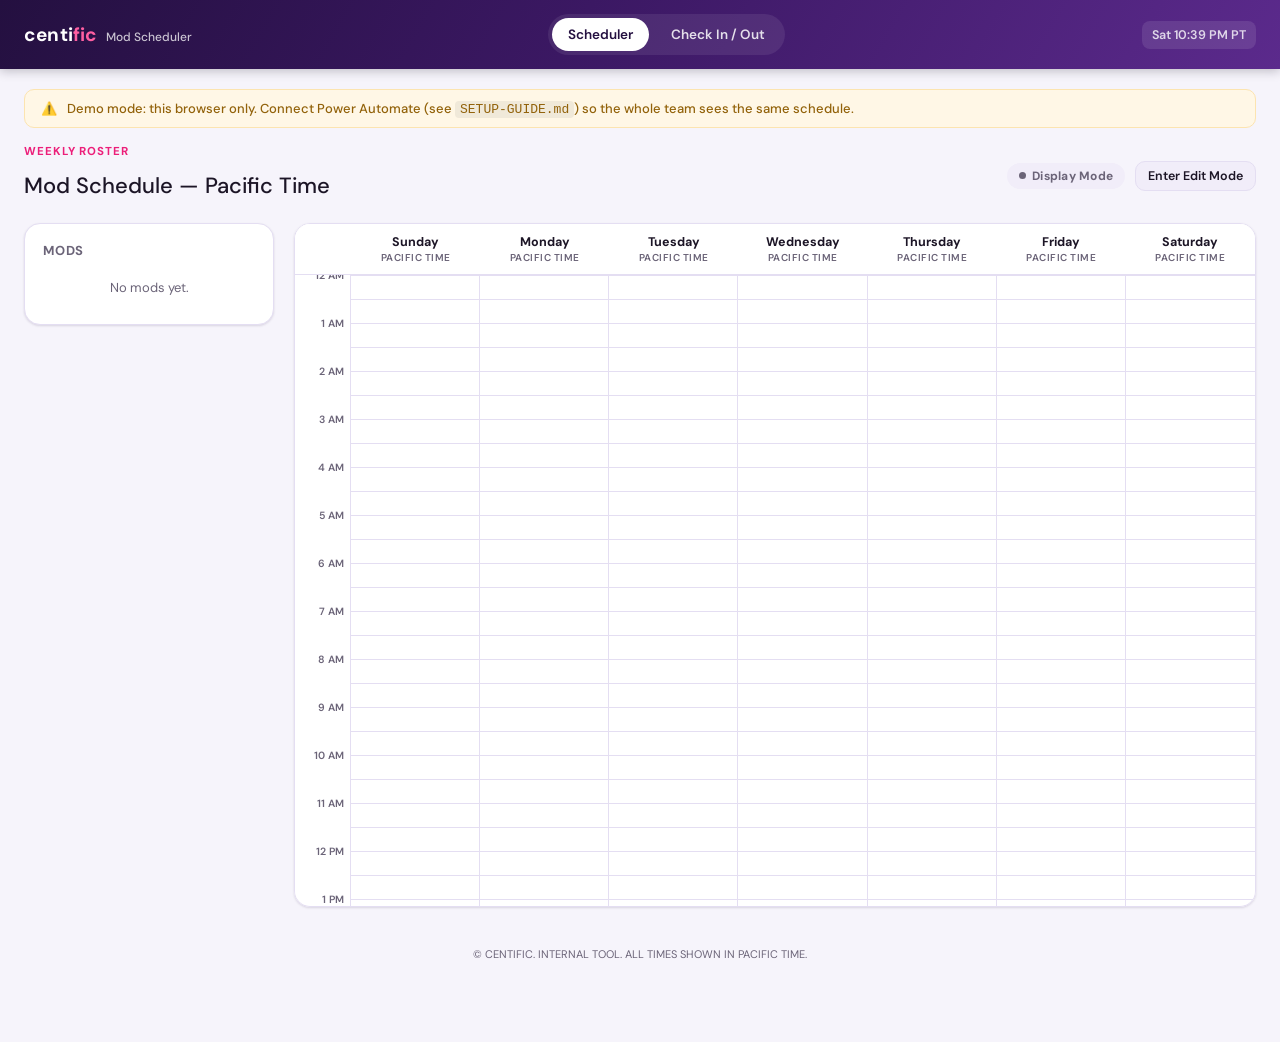
==== index.html @ c834aa3d "Add files via upload" ====
<!doctype html>
<html lang="en">
<head>
<meta charset="UTF-8" />
<meta name="viewport" content="width=device-width, initial-scale=1.0" />
<title>Mod Scheduler — Centific</title>
<link rel="stylesheet" href="style.css" />
</head>
<body>

<header class="app-header">
  <div class="brand">
    <span class="brand-word">centi<span class="accent">fic</span></span>
    <span class="brand-sub">Mod Scheduler</span>
  </div>
  <nav class="app-nav">
    <a href="index.html" class="active">Scheduler</a>
    <a href="checkin.html">Check In / Out</a>
  </nav>
  <div class="header-right">
    <span id="ptClock" class="pt-clock">--:--</span>
  </div>
</header>

<div class="page-body">

  <div id="demoBanner" class="banner banner-demo" style="display:none;">
    ⚠️ <span>Demo mode: this browser only. Connect Power Automate (see <code>SETUP-GUIDE.md</code>) so the whole team sees the same schedule.</span>
  </div>

  <div class="mode-toggle-row">
    <h1 class="section-title">
      <span class="eyebrow">Weekly Roster</span>
      <span class="headline">Mod Schedule — Pacific Time</span>
    </h1>
    <div style="display:flex; align-items:center; gap:10px;">
      <span id="modePill" class="mode-pill display"><span class="dot"></span>Display Mode</span>
      <button id="toggleModeBtn" class="btn btn-secondary btn-sm">Enter Edit Mode</button>
    </div>
  </div>

  <div class="scheduler-layout">

    <!-- Sidebar -->
    <div class="card card-pad" id="sidebar">
      <h2 class="sidebar-title">Mods</h2>

      <div id="addModRow" style="display:none; margin-bottom:14px;">
        <div class="mod-add-row" style="margin-bottom:6px;">
          <input type="text" id="newModInput" placeholder="Mod name…" />
        </div>
        <div class="mod-add-row">
          <input type="email" id="newModEmailInput" placeholder="Email…" />
          <button id="addModBtn" class="btn btn-primary btn-sm">Add</button>
        </div>
        <p id="addModError" class="banner banner-error" style="display:none; margin-top:8px; margin-bottom:0;"></p>
      </div>

      <ul id="modList" class="mod-list"></ul>

      <p class="help-note" id="sidebarHelp">
        Drag a mod's name onto the calendar and drag down to set the shift length.
        Click an existing shift to fine‑tune its start/end time.
      </p>
    </div>

    <!-- Calendar -->
    <div class="calendar-scroll-wrap">
      <div id="calendarGrid" class="calendar-grid"></div>
    </div>

  </div>

  <p class="footer-note">© CENTIFIC. INTERNAL TOOL. ALL TIMES SHOWN IN PACIFIC TIME.</p>
</div>

<!-- Password prompt -->
<div id="passwordScrim" class="overlay-scrim" style="display:none;">
  <div class="popover">
    <h3>Enter Edit Mode</h3>
    <div class="field">
      <label class="field-label">Edit password</label>
      <input type="password" id="editPasswordInput" placeholder="••••••••" />
    </div>
    <p id="passwordError" class="banner banner-error" style="display:none;">Incorrect password.</p>
    <div class="popover-actions">
      <button class="btn btn-ghost" id="cancelPasswordBtn">Cancel</button>
      <button class="btn btn-primary" id="submitPasswordBtn">Unlock</button>
    </div>
  </div>
</div>

<!-- Shift edit popover -->
<div id="shiftScrim" class="overlay-scrim" style="display:none;">
  <div class="popover">
    <h3 id="shiftPopoverTitle">Edit Shift</h3>
    <div class="field">
      <label class="field-label">Mod</label>
      <input type="text" id="shiftModName" disabled />
    </div>
    <div class="field">
      <label class="field-label">Day</label>
      <select id="shiftDay"></select>
    </div>
    <div class="popover-row">
      <div class="field">
        <label class="field-label">Start (PT)</label>
        <input type="time" id="shiftStart" step="900" />
      </div>
      <div class="field">
        <label class="field-label">End (PT)</label>
        <input type="time" id="shiftEnd" step="900" />
      </div>
    </div>
    <p id="shiftError" class="banner banner-error" style="display:none;"></p>
    <div class="popover-actions">
      <button class="btn btn-danger" id="deleteShiftBtn">Delete</button>
      <div class="right-group">
        <button class="btn btn-ghost" id="cancelShiftBtn">Cancel</button>
        <button class="btn btn-primary" id="saveShiftBtn">Save</button>
      </div>
    </div>
  </div>
</div>

<script src="config.js"></script>
<script src="data.js"></script>
<script src="scheduler.js"></script>
</body>
</html>
---- style.css ----
/* ============================================================
   Centific Mod Scheduler — shared theme
   ============================================================ */

@import url('https://fonts.googleapis.com/css2?family=DM+Sans:ital,opsz,wght@0,9..40,400;0,9..40,500;0,9..40,600;0,9..40,700;1,9..40,400&display=swap');

:root {
  /* Centific brand tokens */
  --c-violet: #5B2A8C;
  --c-violet-dark: #3B1863;
  --c-violet-darker: #241040;
  --c-pink: #EC1E79;
  --c-pink-light: #FF5FA2;
  --c-ink: #14101F;
  --c-white: #FFFFFF;

  --g-header: linear-gradient(120deg, var(--c-violet-darker) 0%, var(--c-violet-dark) 45%, var(--c-violet) 100%);
  --g-stat-card: linear-gradient(135deg, var(--c-violet) 0%, var(--c-pink) 100%);

  /* status */
  --status-green: #22c55e;
  --status-amber: #f59e0b;
  --status-red: #ef4444;

  /* light surface tokens */
  --bg-page: #F6F4FB;
  --bg-card: #FFFFFF;
  --bg-subtle: #F1EDF9;
  --border-soft: #E4DEF2;
  --text-primary: #1C1526;
  --text-secondary: #6B6478;
  --text-onbrand: #FFFFFF;

  --radius-md: 10px;
  --radius-lg: 16px;
  --shadow-card: 0 1px 3px rgba(36, 16, 64, 0.08), 0 1px 2px rgba(36, 16, 64, 0.06);
  --shadow-pop: 0 12px 32px rgba(36, 16, 64, 0.22);
}

:root:not([data-theme="light"]) {
  @media (prefers-color-scheme: dark) {
    --bg-page: #15111F;
    --bg-card: #1E1830;
    --bg-subtle: #241C38;
    --border-soft: #362A50;
    --text-primary: #F3F0FA;
    --text-secondary: #B3A9C7;
  }
}

:root[data-theme="dark"] {
  --bg-page: #15111F;
  --bg-card: #1E1830;
  --bg-subtle: #241C38;
  --border-soft: #362A50;
  --text-primary: #F3F0FA;
  --text-secondary: #B3A9C7;
}

* { box-sizing: border-box; }

html, body {
  margin: 0;
  padding: 0;
  background: var(--bg-page);
  color: var(--text-primary);
  font-family: 'DM Sans', -apple-system, BlinkMacSystemFont, 'Segoe UI', sans-serif;
}

a { color: inherit; }

/* ---------- Top nav ---------- */
.app-header {
  background: var(--g-header);
  color: var(--text-onbrand);
  padding: 14px 24px;
  display: flex;
  align-items: center;
  justify-content: space-between;
  flex-wrap: wrap;
  gap: 12px;
  box-shadow: 0 2px 10px rgba(20, 16, 31, 0.25);
}

.brand {
  display: flex;
  align-items: baseline;
  gap: 8px;
}

.brand-word {
  font-weight: 700;
  font-size: 19px;
  letter-spacing: 0.2px;
}

.brand-word .accent { color: var(--c-pink-light); }

.brand-sub {
  font-size: 12px;
  color: rgba(255,255,255,0.75);
  font-weight: 500;
}

.app-nav {
  display: flex;
  align-items: center;
  gap: 6px;
  background: rgba(255,255,255,0.08);
  padding: 4px;
  border-radius: 999px;
}

.app-nav a {
  text-decoration: none;
  color: rgba(255,255,255,0.85);
  font-size: 13.5px;
  font-weight: 600;
  padding: 8px 16px;
  border-radius: 999px;
  transition: background .15s ease, color .15s ease;
}

.app-nav a:hover { background: rgba(255,255,255,0.12); }

.app-nav a.active {
  background: var(--c-white);
  color: var(--c-violet-darker);
}

.header-right {
  display: flex;
  align-items: center;
  gap: 12px;
  font-size: 12.5px;
  color: rgba(255,255,255,0.8);
}

.pt-clock {
  font-variant-numeric: tabular-nums;
  background: rgba(255,255,255,0.1);
  padding: 6px 10px;
  border-radius: 8px;
  font-weight: 600;
}

/* ---------- Layout ---------- */
.page-body {
  max-width: 1400px;
  margin: 0 auto;
  padding: 20px 24px 60px;
}

.section-title {
  margin: 0 0 4px;
}

.section-title .eyebrow {
  display: block;
  font-size: 11.5px;
  font-weight: 700;
  letter-spacing: 0.08em;
  text-transform: uppercase;
  color: var(--c-pink);
  margin-bottom: 2px;
}

.section-title .headline {
  font-size: 22px;
  font-weight: 500;
  color: var(--text-primary);
}

/* ---------- Buttons ---------- */
.btn {
  display: inline-flex;
  align-items: center;
  gap: 6px;
  border: none;
  border-radius: var(--radius-md);
  padding: 9px 16px;
  font-family: inherit;
  font-size: 13.5px;
  font-weight: 600;
  cursor: pointer;
  transition: transform .08s ease, box-shadow .15s ease, opacity .15s ease;
}
.btn:active { transform: translateY(1px); }

.btn-primary {
  background: var(--g-stat-card);
  color: #fff;
  box-shadow: 0 4px 14px rgba(236, 30, 121, 0.28);
}
.btn-primary:hover { opacity: 0.94; }

.btn-secondary {
  background: var(--bg-subtle);
  color: var(--text-primary);
  border: 1px solid var(--border-soft);
}
.btn-secondary:hover { background: var(--border-soft); }

.btn-danger {
  background: #fff0f0;
  color: var(--status-red);
  border: 1px solid #ffd6d6;
}
.btn-danger:hover { background: #ffe4e4; }

.btn-ghost {
  background: transparent;
  color: var(--text-secondary);
}
.btn-ghost:hover { color: var(--text-primary); }

.btn:disabled { opacity: 0.5; cursor: not-allowed; }

.btn-sm { padding: 6px 12px; font-size: 12.5px; }
.btn-block { width: 100%; justify-content: center; }

/* ---------- Cards ---------- */
.card {
  background: var(--bg-card);
  border: 1px solid var(--border-soft);
  border-radius: var(--radius-lg);
  box-shadow: var(--shadow-card);
}

.card-pad { padding: 18px; }

/* ---------- Banners ---------- */
.banner {
  display: flex;
  align-items: center;
  gap: 10px;
  padding: 10px 16px;
  border-radius: var(--radius-md);
  font-size: 13px;
  font-weight: 500;
  margin-bottom: 16px;
}
.banner-demo {
  background: #FFF7E6;
  color: #92620A;
  border: 1px solid #FCE4B0;
}
.banner-error {
  background: #FFF0F0;
  color: #A3232D;
  border: 1px solid #FFD6D6;
}
.banner-success {
  background: #EAFBF0;
  color: #1B7A43;
  border: 1px solid #C9F1D8;
}
.banner code {
  background: rgba(0,0,0,0.06);
  padding: 1px 5px;
  border-radius: 4px;
}

/* ---------- Inputs ---------- */
input[type="text"], input[type="email"], input[type="time"], input[type="password"], select {
  font-family: inherit;
  font-size: 13.5px;
  padding: 9px 11px;
  border-radius: 8px;
  border: 1px solid var(--border-soft);
  background: var(--bg-card);
  color: var(--text-primary);
  width: 100%;
}
input:focus, select:focus {
  outline: none;
  border-color: var(--c-violet);
  box-shadow: 0 0 0 3px rgba(91,42,140,0.14);
}

label.field-label {
  display: block;
  font-size: 12px;
  font-weight: 600;
  color: var(--text-secondary);
  margin-bottom: 5px;
}

.field { margin-bottom: 14px; }

/* ============================================================
   Scheduler layout
   ============================================================ */

.scheduler-layout {
  display: grid;
  grid-template-columns: 250px 1fr;
  gap: 20px;
  align-items: start;
}

@media (max-width: 900px) {
  .scheduler-layout { grid-template-columns: 1fr; }
}

.mode-toggle-row {
  display: flex;
  align-items: center;
  justify-content: space-between;
  gap: 12px;
  margin-bottom: 16px;
  flex-wrap: wrap;
}

.mode-pill {
  display: inline-flex;
  align-items: center;
  gap: 6px;
  padding: 5px 12px;
  border-radius: 999px;
  font-size: 12px;
  font-weight: 700;
  letter-spacing: 0.02em;
}
.mode-pill.display { background: var(--bg-subtle); color: var(--text-secondary); }
.mode-pill.edit { background: #FDEAF3; color: var(--c-pink); }
.mode-pill .dot { width: 7px; height: 7px; border-radius: 50%; background: currentColor; }

/* Sidebar */
.sidebar-title {
  font-size: 13px;
  font-weight: 700;
  color: var(--text-secondary);
  text-transform: uppercase;
  letter-spacing: 0.06em;
  margin: 0 0 10px;
}

.mod-add-row {
  display: flex;
  gap: 6px;
  margin-bottom: 14px;
}
.mod-add-row input { flex: 1; }

.mod-list {
  list-style: none;
  margin: 0;
  padding: 0;
  display: flex;
  flex-direction: column;
  gap: 6px;
  max-height: 340px;
  overflow-y: auto;
}

.mod-chip {
  display: flex;
  align-items: center;
  justify-content: space-between;
  gap: 8px;
  padding: 9px 10px;
  border-radius: 9px;
  background: var(--bg-subtle);
  border: 1px solid transparent;
  cursor: grab;
  font-size: 13px;
  font-weight: 600;
  user-select: none;
}
.mod-chip:active { cursor: grabbing; }
.mod-chip .swatch {
  width: 10px; height: 10px; border-radius: 3px; flex: none;
}
.mod-chip .name { flex: 1; overflow: hidden; text-overflow: ellipsis; white-space: nowrap; }
.mod-chip .remove-btn {
  border: none;
  background: transparent;
  color: var(--text-secondary);
  cursor: pointer;
  font-size: 15px;
  line-height: 1;
  padding: 2px 4px;
  border-radius: 4px;
}
.mod-chip .remove-btn:hover { background: #ffe4e4; color: var(--status-red); }

.mod-chip.dragging-source { opacity: 0.4; }

.help-note {
  font-size: 12px;
  color: var(--text-secondary);
  line-height: 1.5;
  margin-top: 14px;
  padding-top: 14px;
  border-top: 1px dashed var(--border-soft);
}

/* Calendar */
.calendar-scroll-wrap {
  background: var(--bg-card);
  border: 1px solid var(--border-soft);
  border-radius: var(--radius-lg);
  box-shadow: var(--shadow-card);
  overflow: auto;
  max-height: 76vh;
  position: relative;
}

.calendar-grid {
  display: grid;
  grid-template-columns: 56px repeat(7, minmax(120px, 1fr));
  min-width: 900px;
  position: relative;
}

.cal-header-cell {
  position: sticky;
  top: 0;
  z-index: 5;
  background: var(--bg-card);
  border-bottom: 1px solid var(--border-soft);
  padding: 10px 6px;
  text-align: center;
  font-size: 12.5px;
  font-weight: 700;
  color: var(--text-primary);
}
.cal-header-cell.corner {
  background: var(--bg-card);
  z-index: 6;
}
.cal-header-cell .day-sub {
  display: block;
  font-size: 10px;
  font-weight: 600;
  color: var(--text-secondary);
  text-transform: uppercase;
  letter-spacing: 0.05em;
  margin-top: 1px;
}

.cal-time-col {
  position: relative;
  border-right: 1px solid var(--border-soft);
  background: var(--bg-card);
}
.cal-time-label {
  position: absolute;
  right: 6px;
  transform: translateY(-50%);
  font-size: 10.5px;
  color: var(--text-secondary);
  font-weight: 600;
  white-space: nowrap;
}

.cal-day-col {
  position: relative;
  border-right: 1px solid var(--border-soft);
  background-image: repeating-linear-gradient(
    to bottom,
    var(--border-soft) 0,
    var(--border-soft) 1px,
    transparent 1px,
    transparent var(--slot-height)
  );
}
.cal-day-col:last-child { border-right: none; }
.cal-day-col.hour-line-only {
  background-image: repeating-linear-gradient(
    to bottom,
    var(--border-soft) 0,
    var(--border-soft) 1px,
    transparent 1px,
    transparent calc(var(--slot-height) * 2)
  );
}
.cal-day-col.drop-target { background-color: rgba(91,42,140,0.06); }

.shift-block {
  position: absolute;
  left: 3px;
  right: 3px;
  border-radius: 8px;
  background: var(--g-stat-card);
  color: #fff;
  font-size: 11.5px;
  font-weight: 600;
  padding: 4px 7px;
  overflow: hidden;
  cursor: pointer;
  box-shadow: 0 2px 6px rgba(36,16,64,0.22);
  line-height: 1.3;
}
.shift-block .shift-name { display: block; font-weight: 700; }
.shift-block .shift-time { display: block; font-weight: 500; opacity: 0.92; font-size: 10.5px; }
.shift-block.editable { cursor: grab; }
.shift-block.editable:active { cursor: grabbing; }

.resize-handle {
  position: absolute;
  left: 0; right: 0;
  height: 7px;
  cursor: ns-resize;
}
.resize-handle.top { top: 0; }
.resize-handle.bottom { bottom: 0; }

.ghost-block {
  position: absolute;
  left: 3px;
  right: 3px;
  border-radius: 8px;
  background: rgba(91,42,140,0.28);
  border: 1.5px dashed var(--c-violet);
  pointer-events: none;
  z-index: 20;
}

.now-line {
  position: absolute;
  left: 0; right: 0;
  height: 2px;
  background: var(--c-pink);
  z-index: 8;
  pointer-events: none;
}
.now-line::before {
  content: '';
  position: absolute;
  left: -4px; top: -3px;
  width: 8px; height: 8px;
  border-radius: 50%;
  background: var(--c-pink);
}

/* Popover */
.overlay-scrim {
  position: fixed;
  inset: 0;
  background: rgba(20, 16, 31, 0.45);
  display: flex;
  align-items: center;
  justify-content: center;
  z-index: 100;
}

.popover {
  background: var(--bg-card);
  border-radius: var(--radius-lg);
  box-shadow: var(--shadow-pop);
  width: 320px;
  padding: 20px;
}

.popover h3 {
  margin: 0 0 14px;
  font-size: 15px;
  font-weight: 700;
}

.popover-row {
  display: flex;
  gap: 10px;
}
.popover-row .field { flex: 1; }

.popover-actions {
  display: flex;
  justify-content: space-between;
  gap: 8px;
  margin-top: 16px;
}
.popover-actions .right-group { display: flex; gap: 8px; }

/* ============================================================
   Check-in page
   ============================================================ */

.checkin-wrap {
  max-width: 560px;
  margin: 30px auto;
}

.status-card {
  text-align: center;
  padding: 28px;
}

.status-dot-lg {
  width: 14px; height: 14px;
  border-radius: 50%;
  display: inline-block;
  margin-right: 8px;
}
.status-dot-lg.in { background: var(--status-green); box-shadow: 0 0 0 5px rgba(34,197,94,0.15); }
.status-dot-lg.out { background: var(--text-secondary); }

.status-headline {
  font-size: 19px;
  font-weight: 700;
  margin: 6px 0 2px;
}
.status-sub {
  font-size: 13px;
  color: var(--text-secondary);
  margin-bottom: 22px;
}

.checkin-actions {
  display: flex;
  gap: 10px;
}
.checkin-actions .btn { flex: 1; padding: 13px; font-size: 14.5px; }

.log-table {
  width: 100%;
  border-collapse: collapse;
  font-size: 13px;
  margin-top: 8px;
}
.log-table th {
  text-align: left;
  font-size: 11px;
  text-transform: uppercase;
  letter-spacing: 0.05em;
  color: var(--text-secondary);
  border-bottom: 1px solid var(--border-soft);
  padding: 8px 6px;
}
.log-table td {
  padding: 9px 6px;
  border-bottom: 1px solid var(--border-soft);
}
.log-table tr:last-child td { border-bottom: none; }

.pill-action {
  font-size: 11px;
  font-weight: 700;
  padding: 3px 9px;
  border-radius: 999px;
}
.pill-action.in { background: #EAFBF0; color: var(--status-green); }
.pill-action.out { background: var(--bg-subtle); color: var(--text-secondary); }

.footer-note {
  text-align: center;
  font-size: 11px;
  color: var(--text-secondary);
  margin-top: 40px;
  padding-bottom: 10px;
}

.empty-state {
  text-align: center;
  color: var(--text-secondary);
  font-size: 13px;
  padding: 24px 10px;
}
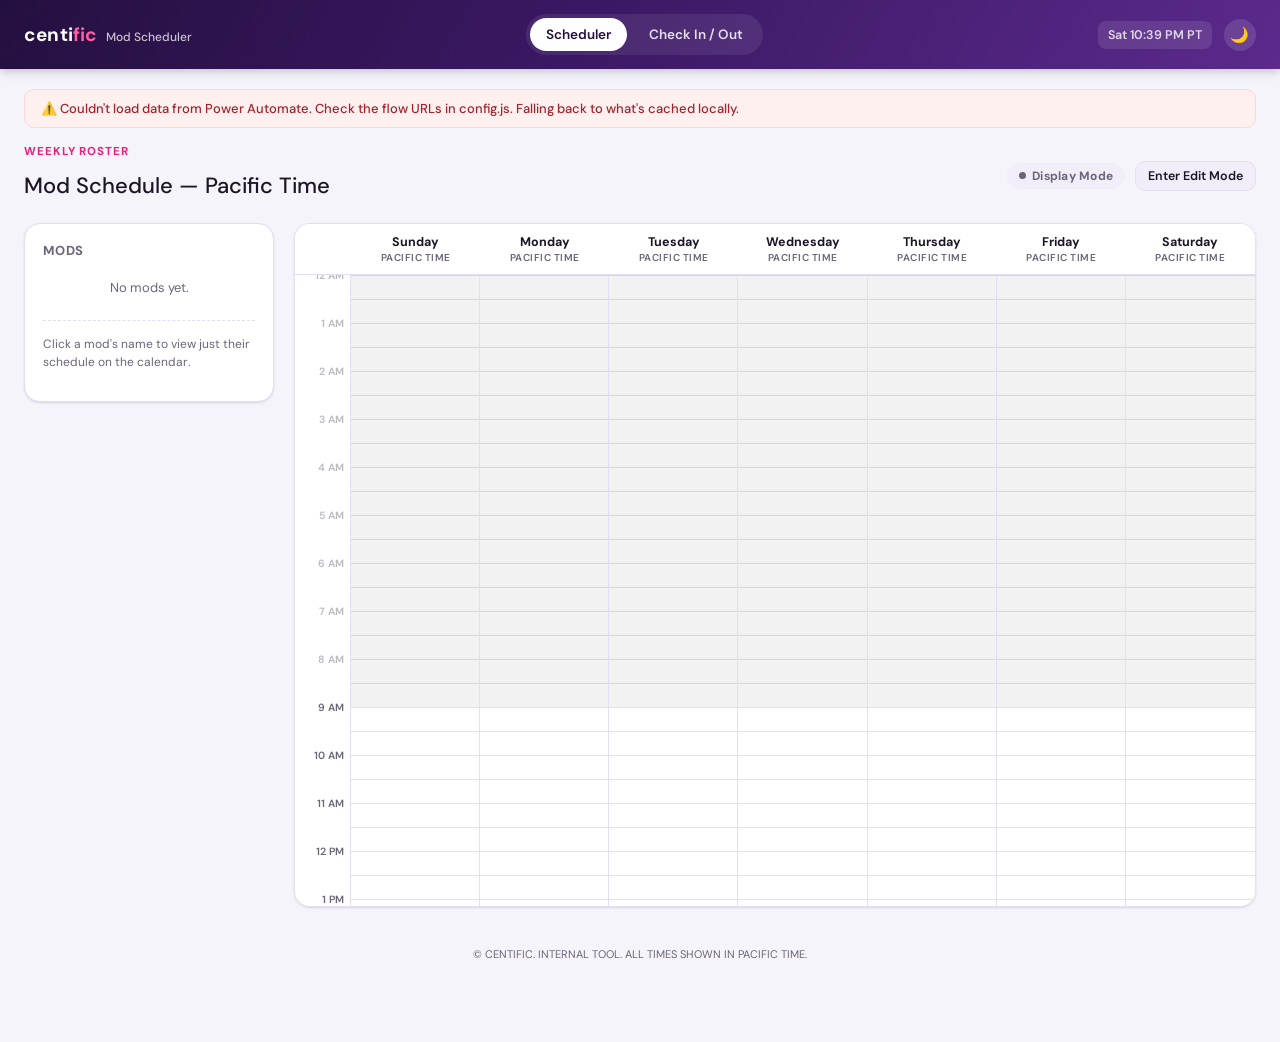
==== commit e4658def: "Add files via upload" ====
--- a/index.html
+++ b/index.html
@@ -4,6 +4,7 @@
 <meta charset="UTF-8" />
 <meta name="viewport" content="width=device-width, initial-scale=1.0" />
 <title>Mod Scheduler — Centific</title>
+<script src="theme.js"></script>
 <link rel="stylesheet" href="style.css" />
 </head>
 <body>
@@ -19,6 +20,7 @@
   </nav>
   <div class="header-right">
     <span id="ptClock" class="pt-clock">--:--</span>
+    <button id="themeToggleBtn" class="theme-toggle-btn" type="button" title="Toggle light / dark mode" aria-label="Toggle light / dark mode">🌙</button>
   </div>
 </header>
 
@@ -58,15 +60,25 @@
 
       <ul id="modList" class="mod-list"></ul>
 
-      <p class="help-note" id="sidebarHelp">
+      <p class="help-note">
+        Click a mod's name to view just their schedule on the calendar.
+      </p>
+      <p class="help-note" id="sidebarHelp" style="display:none;">
         Drag a mod's name onto the calendar and drag down to set the shift length.
-        Click an existing shift to fine‑tune its start/end time.
+        Click an existing shift to fine‑tune its start/end time. Use the pencil
+        icon to rename a mod or update their email.
       </p>
     </div>
 
     <!-- Calendar -->
-    <div class="calendar-scroll-wrap">
-      <div id="calendarGrid" class="calendar-grid"></div>
+    <div class="calendar-col">
+      <div id="focusBanner" class="focus-banner" style="display:none;">
+        <span id="focusBannerText"></span>
+        <button id="clearFocusBtn" class="btn btn-ghost btn-sm" type="button">Show everyone</button>
+      </div>
+      <div class="calendar-scroll-wrap">
+        <div id="calendarGrid" class="calendar-grid"></div>
+      </div>
     </div>
 
   </div>
@@ -123,6 +135,29 @@
   </div>
 </div>
 
+<!-- Mod edit popover (rename / update email) -->
+<div id="modEditScrim" class="overlay-scrim" style="display:none;">
+  <div class="popover">
+    <h3>Edit Mod</h3>
+    <div class="field">
+      <label class="field-label">Name</label>
+      <input type="text" id="editModNameInput" />
+    </div>
+    <div class="field">
+      <label class="field-label">Email</label>
+      <input type="email" id="editModEmailInput" />
+    </div>
+    <p id="editModError" class="banner banner-error" style="display:none;"></p>
+    <div class="popover-actions">
+      <button class="btn btn-danger" id="deleteModEditBtn">Remove Mod</button>
+      <div class="right-group">
+        <button class="btn btn-ghost" id="cancelModEditBtn">Cancel</button>
+        <button class="btn btn-primary" id="saveModEditBtn">Save</button>
+      </div>
+    </div>
+  </div>
+</div>
+
 <script src="config.js"></script>
 <script src="data.js"></script>
 <script src="scheduler.js"></script>
--- a/style.css
+++ b/style.css
@@ -35,6 +35,9 @@
   --radius-lg: 16px;
   --shadow-card: 0 1px 3px rgba(36, 16, 64, 0.08), 0 1px 2px rgba(36, 16, 64, 0.06);
   --shadow-pop: 0 12px 32px rgba(36, 16, 64, 0.22);
+
+  /* calendar closed-hours shading */
+  --closed-tint: rgba(28, 21, 38, 0.055);
 }
 
 :root:not([data-theme="light"]) {
@@ -45,6 +48,7 @@
     --border-soft: #362A50;
     --text-primary: #F3F0FA;
     --text-secondary: #B3A9C7;
+    --closed-tint: rgba(0, 0, 0, 0.22);
   }
 }
 
@@ -55,6 +59,7 @@
   --border-soft: #362A50;
   --text-primary: #F3F0FA;
   --text-secondary: #B3A9C7;
+  --closed-tint: rgba(0, 0, 0, 0.22);
 }
 
 * { box-sizing: border-box; }
@@ -143,6 +148,23 @@
   border-radius: 8px;
   font-weight: 600;
 }
+
+.theme-toggle-btn {
+  display: inline-flex;
+  align-items: center;
+  justify-content: center;
+  width: 32px;
+  height: 32px;
+  border: none;
+  border-radius: 50%;
+  background: rgba(255,255,255,0.12);
+  color: #fff;
+  font-size: 15px;
+  cursor: pointer;
+  transition: background .15s ease, transform .08s ease;
+}
+.theme-toggle-btn:hover { background: rgba(255,255,255,0.22); }
+.theme-toggle-btn:active { transform: translateY(1px); }
 
 /* ---------- Layout ---------- */
 .page-body {
@@ -363,29 +385,62 @@
   border-radius: 9px;
   background: var(--bg-subtle);
   border: 1px solid transparent;
-  cursor: grab;
+  cursor: pointer;
   font-size: 13px;
   font-weight: 600;
   user-select: none;
-}
-.mod-chip:active { cursor: grabbing; }
+  transition: background .12s ease, border-color .12s ease;
+}
+.mod-chip.editable-chip { cursor: grab; }
+.mod-chip.editable-chip:active { cursor: grabbing; }
+.mod-chip:hover { background: var(--border-soft); }
+.mod-chip.focused {
+  background: var(--bg-subtle);
+  border-color: var(--c-violet);
+  box-shadow: 0 0 0 1px var(--c-violet) inset;
+}
 .mod-chip .swatch {
   width: 10px; height: 10px; border-radius: 3px; flex: none;
 }
 .mod-chip .name { flex: 1; overflow: hidden; text-overflow: ellipsis; white-space: nowrap; }
-.mod-chip .remove-btn {
+.mod-chip .chip-actions { display: flex; align-items: center; gap: 2px; flex: none; }
+.mod-chip .icon-btn {
   border: none;
   background: transparent;
   color: var(--text-secondary);
   cursor: pointer;
-  font-size: 15px;
+  font-size: 13px;
   line-height: 1;
-  padding: 2px 4px;
+  padding: 4px 5px;
   border-radius: 4px;
 }
-.mod-chip .remove-btn:hover { background: #ffe4e4; color: var(--status-red); }
+.mod-chip .icon-btn.edit-btn:hover { background: var(--border-soft); color: var(--c-violet); }
+.mod-chip .icon-btn.remove-btn { font-size: 15px; }
+.mod-chip .icon-btn.remove-btn:hover { background: #ffe4e4; color: var(--status-red); }
 
 .mod-chip.dragging-source { opacity: 0.4; }
+
+/* ---------- Focus filter banner ---------- */
+.calendar-col { display: flex; flex-direction: column; gap: 10px; min-width: 0; }
+.focus-banner {
+  display: flex;
+  align-items: center;
+  justify-content: space-between;
+  gap: 10px;
+  background: #FDEAF3;
+  color: var(--c-violet-dark);
+  border: 1px solid #F7C7E1;
+  border-radius: var(--radius-md);
+  padding: 8px 8px 8px 14px;
+  font-size: 13px;
+  font-weight: 600;
+}
+:root:not([data-theme="light"]) {
+  @media (prefers-color-scheme: dark) {
+    .focus-banner { background: #3A2038; color: #F9C9E4; border-color: #5A2E52; }
+  }
+}
+:root[data-theme="dark"] .focus-banner { background: #3A2038; color: #F9C9E4; border-color: #5A2E52; }
 
 .help-note {
   font-size: 12px;
@@ -454,6 +509,16 @@
   font-weight: 600;
   white-space: nowrap;
 }
+.cal-time-label.closed { opacity: 0.45; }
+
+.closed-hours-overlay {
+  position: absolute;
+  left: 0;
+  right: 0;
+  background: var(--closed-tint);
+  pointer-events: none;
+  z-index: 1;
+}
 
 .cal-day-col {
   position: relative;
@@ -482,6 +547,7 @@
   position: absolute;
   left: 3px;
   right: 3px;
+  z-index: 5;
   border-radius: 8px;
   background: var(--g-stat-card);
   color: #fff;
@@ -493,10 +559,19 @@
   box-shadow: 0 2px 6px rgba(36,16,64,0.22);
   line-height: 1.3;
 }
-.shift-block .shift-name { display: block; font-weight: 700; }
-.shift-block .shift-time { display: block; font-weight: 500; opacity: 0.92; font-size: 10.5px; }
+.shift-block .shift-name { display: block; font-weight: 700; overflow: hidden; text-overflow: ellipsis; white-space: nowrap; }
+.shift-block .shift-time { display: block; font-weight: 500; opacity: 0.92; font-size: 10.5px; overflow: hidden; text-overflow: ellipsis; white-space: nowrap; }
 .shift-block.editable { cursor: grab; }
 .shift-block.editable:active { cursor: grabbing; }
+
+/* When several mods overlap the same hours, each lane gets narrower —
+   tighten padding/type so 3-4 side-by-side blocks stay legible. */
+.shift-block.lanes-3,
+.shift-block.lanes-4plus {
+  padding: 3px 5px;
+  font-size: 10.5px;
+}
+.shift-block.lanes-4plus .shift-time { display: none; }
 
 .resize-handle {
   position: absolute;
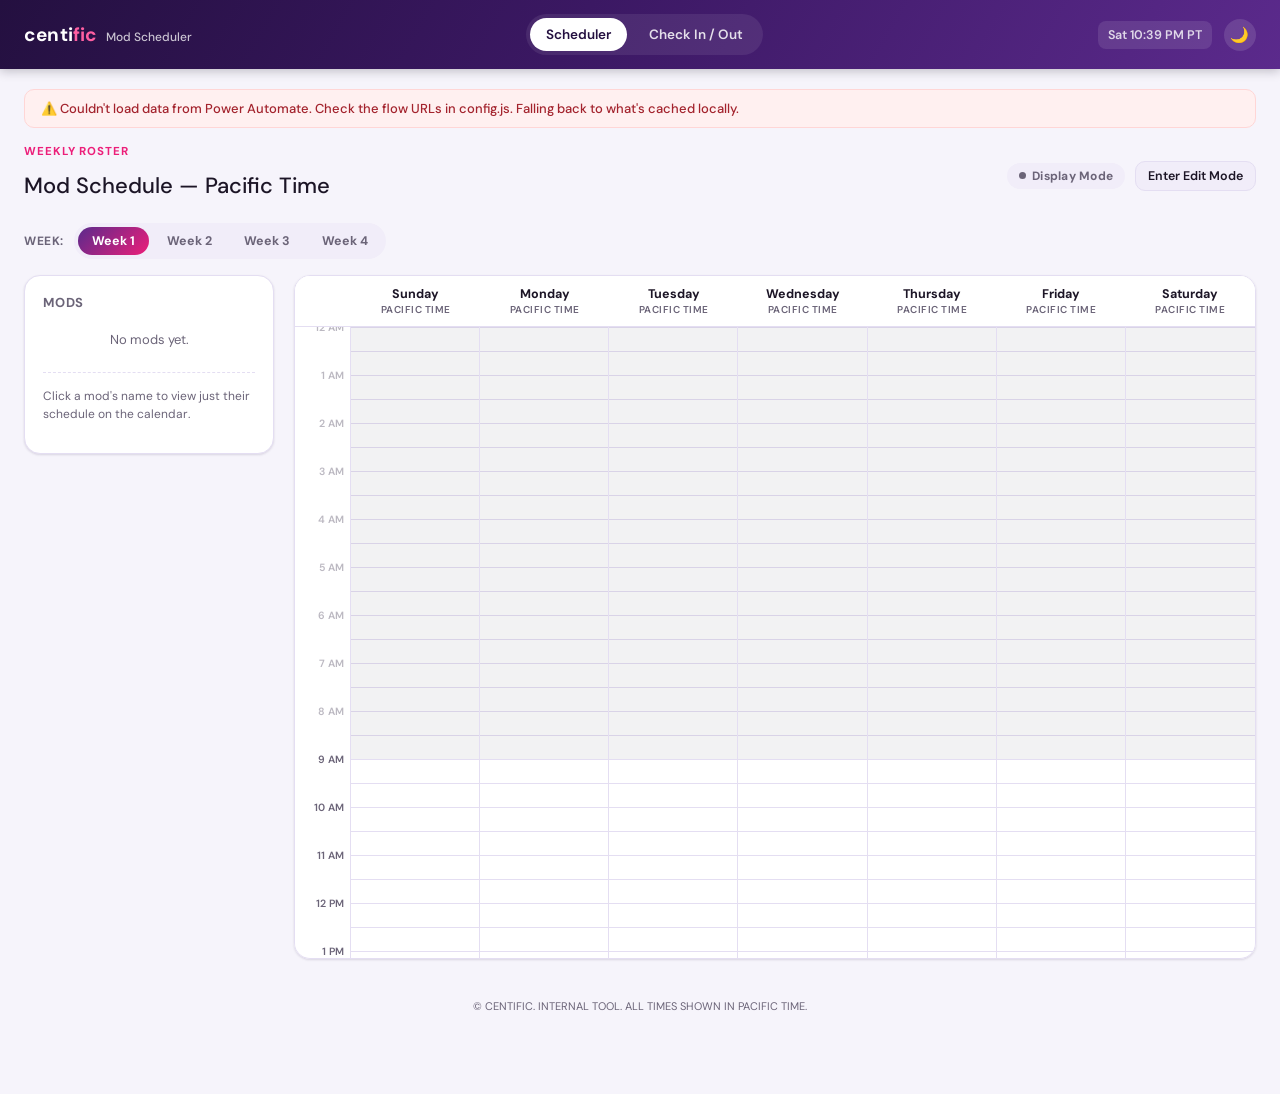
==== commit 81f806c6: "Add files via upload" ====
--- a/index.html
+++ b/index.html
@@ -5,6 +5,7 @@
 <meta name="viewport" content="width=device-width, initial-scale=1.0" />
 <title>Mod Scheduler — Centific</title>
 <script src="theme.js"></script>
+<script src="loading.js"></script>
 <link rel="stylesheet" href="style.css" />
 </head>
 <body>
@@ -41,6 +42,13 @@
     </div>
   </div>
 
+  <!-- Week selector — this project spans multiple weeks, each with its
+       own independent schedule. -->
+  <div class="week-tabs-row">
+    <span class="week-tabs-label">Week:</span>
+    <div id="weekTabs" class="week-tabs"></div>
+  </div>
+
   <div class="scheduler-layout">
 
     <!-- Sidebar -->
@@ -64,9 +72,10 @@
         Click a mod's name to view just their schedule on the calendar.
       </p>
       <p class="help-note" id="sidebarHelp" style="display:none;">
-        Drag a mod's name onto the calendar and drag down to set the shift length.
-        Click an existing shift to fine‑tune its start/end time. Use the pencil
-        icon to rename a mod or update their email.
+        Drag a mod's name onto the calendar and drag down to set the shift length. Hold
+        <strong>Shift</strong> while dragging to snap the shift to the current whole hour and
+        day instead of a precise range. Click an existing shift to fine‑tune its start/end
+        time, or the pencil icon to rename a mod or update their email.
       </p>
     </div>
 
@@ -158,6 +167,14 @@
   </div>
 </div>
 
+<!-- Loading overlay (shown while a Power Automate call is in flight) -->
+<div id="loadingOverlay" class="loading-overlay" style="display:none;">
+  <div class="loading-card">
+    <div class="loading-bar"><div class="loading-bar-fill"></div></div>
+    <span class="loading-text">Saving…</span>
+  </div>
+</div>
+
 <script src="config.js"></script>
 <script src="data.js"></script>
 <script src="scheduler.js"></script>
--- a/style.css
+++ b/style.css
@@ -348,6 +348,45 @@
 .mode-pill.edit { background: #FDEAF3; color: var(--c-pink); }
 .mode-pill .dot { width: 7px; height: 7px; border-radius: 50%; background: currentColor; }
 
+/* Week selector */
+.week-tabs-row {
+  display: flex;
+  align-items: center;
+  gap: 10px;
+  margin-bottom: 16px;
+}
+.week-tabs-label {
+  font-size: 12px;
+  font-weight: 700;
+  color: var(--text-secondary);
+  text-transform: uppercase;
+  letter-spacing: 0.05em;
+}
+.week-tabs {
+  display: flex;
+  gap: 4px;
+  background: var(--bg-subtle);
+  padding: 4px;
+  border-radius: 999px;
+}
+.week-tab {
+  border: none;
+  background: transparent;
+  color: var(--text-secondary);
+  font-family: inherit;
+  font-size: 12.5px;
+  font-weight: 700;
+  padding: 6px 14px;
+  border-radius: 999px;
+  cursor: pointer;
+  transition: background .12s ease, color .12s ease;
+}
+.week-tab:hover { color: var(--text-primary); }
+.week-tab.active {
+  background: var(--g-stat-card);
+  color: #fff;
+}
+
 /* Sidebar */
 .sidebar-title {
   font-size: 13px;
@@ -592,6 +631,10 @@
   pointer-events: none;
   z-index: 20;
 }
+.ghost-block.snap-hour {
+  background: rgba(236,30,121,0.22);
+  border: 1.5px solid var(--c-pink);
+}
 
 .now-line {
   position: absolute;
@@ -733,3 +776,56 @@
   font-size: 13px;
   padding: 24px 10px;
 }
+
+/* ---------- Loading overlay ---------- */
+.loading-overlay {
+  position: fixed;
+  inset: 0;
+  background: rgba(20, 16, 31, 0.28);
+  display: flex;
+  align-items: center;
+  justify-content: center;
+  z-index: 300;
+}
+
+.loading-card {
+  background: var(--bg-card);
+  border-radius: var(--radius-lg);
+  box-shadow: var(--shadow-pop);
+  padding: 20px 26px;
+  min-width: 220px;
+  display: flex;
+  flex-direction: column;
+  align-items: center;
+  gap: 12px;
+}
+
+.loading-bar {
+  width: 100%;
+  height: 6px;
+  border-radius: 999px;
+  background: var(--bg-subtle);
+  overflow: hidden;
+  position: relative;
+}
+
+.loading-bar-fill {
+  position: absolute;
+  top: 0;
+  bottom: 0;
+  width: 40%;
+  border-radius: 999px;
+  background: var(--g-stat-card);
+  animation: loading-slide 1.1s ease-in-out infinite;
+}
+
+@keyframes loading-slide {
+  0% { left: -40%; }
+  100% { left: 100%; }
+}
+
+.loading-text {
+  font-size: 13px;
+  font-weight: 600;
+  color: var(--text-secondary);
+}
